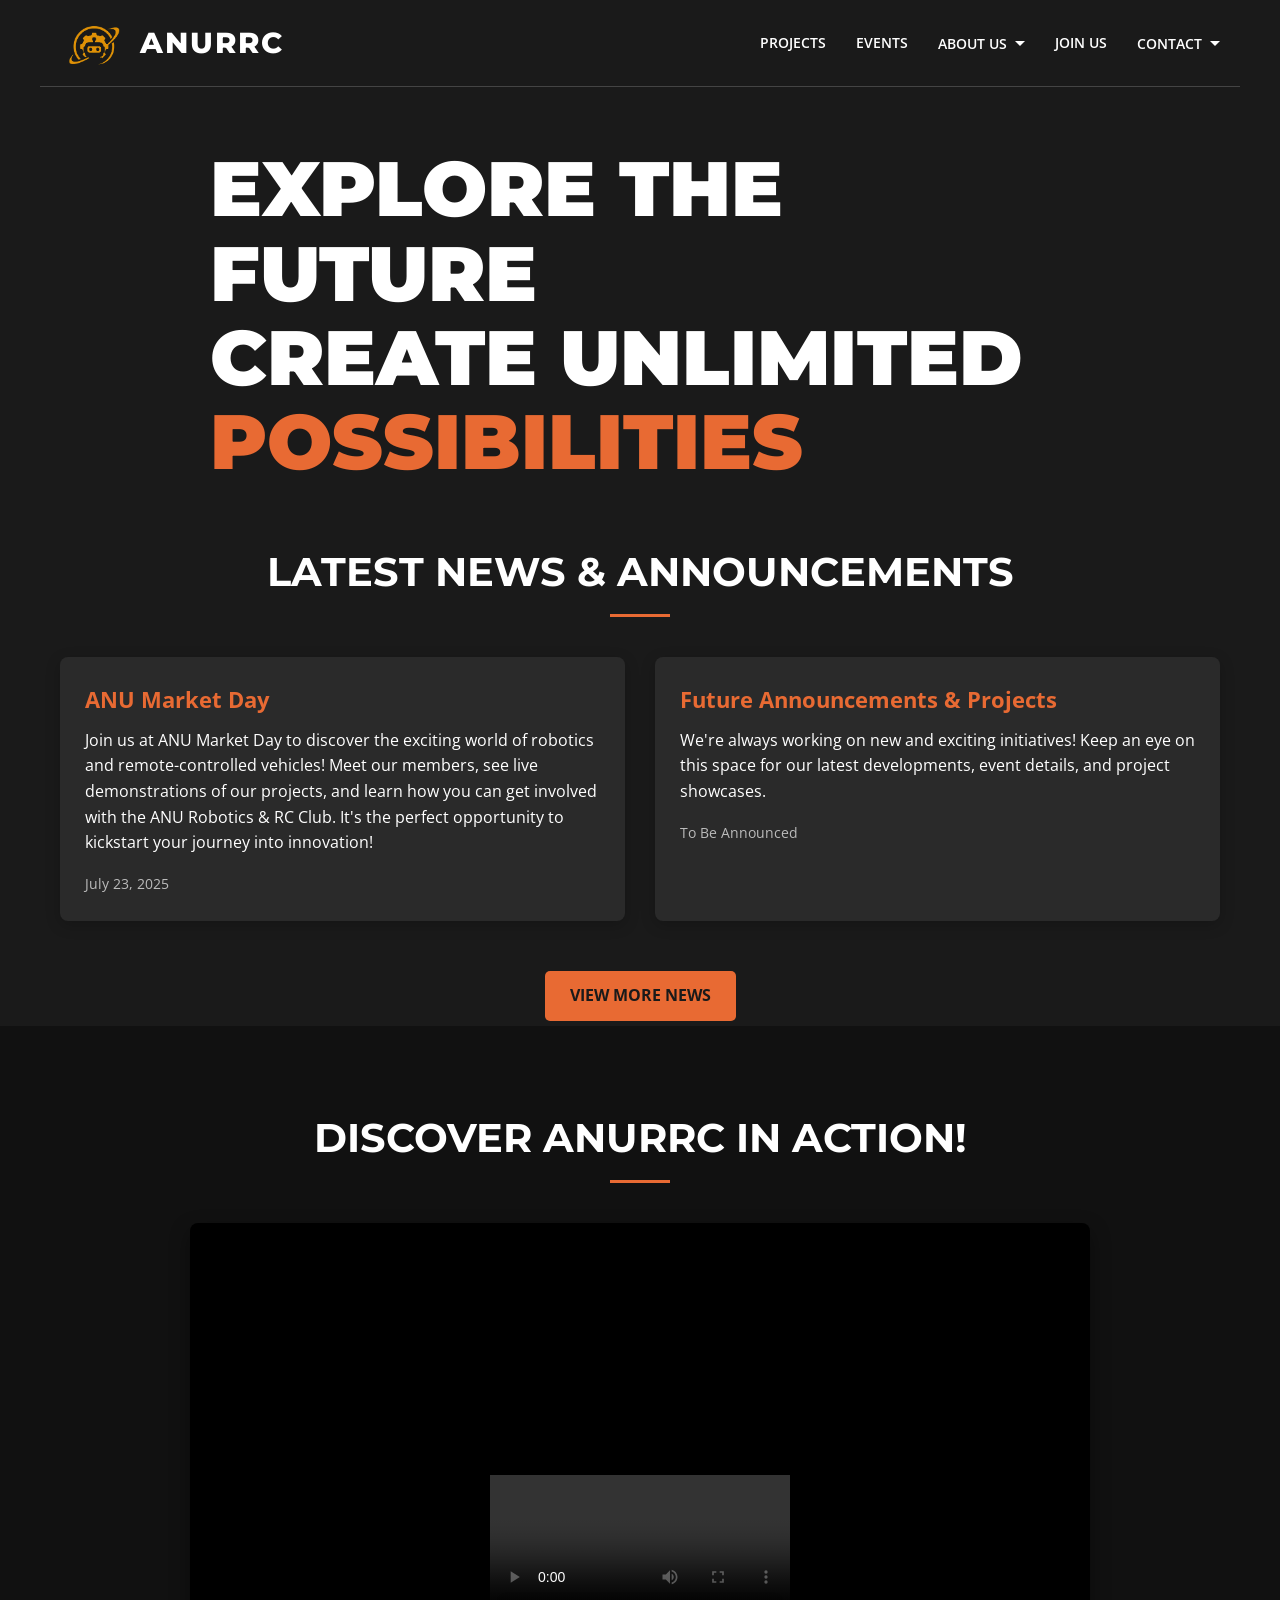
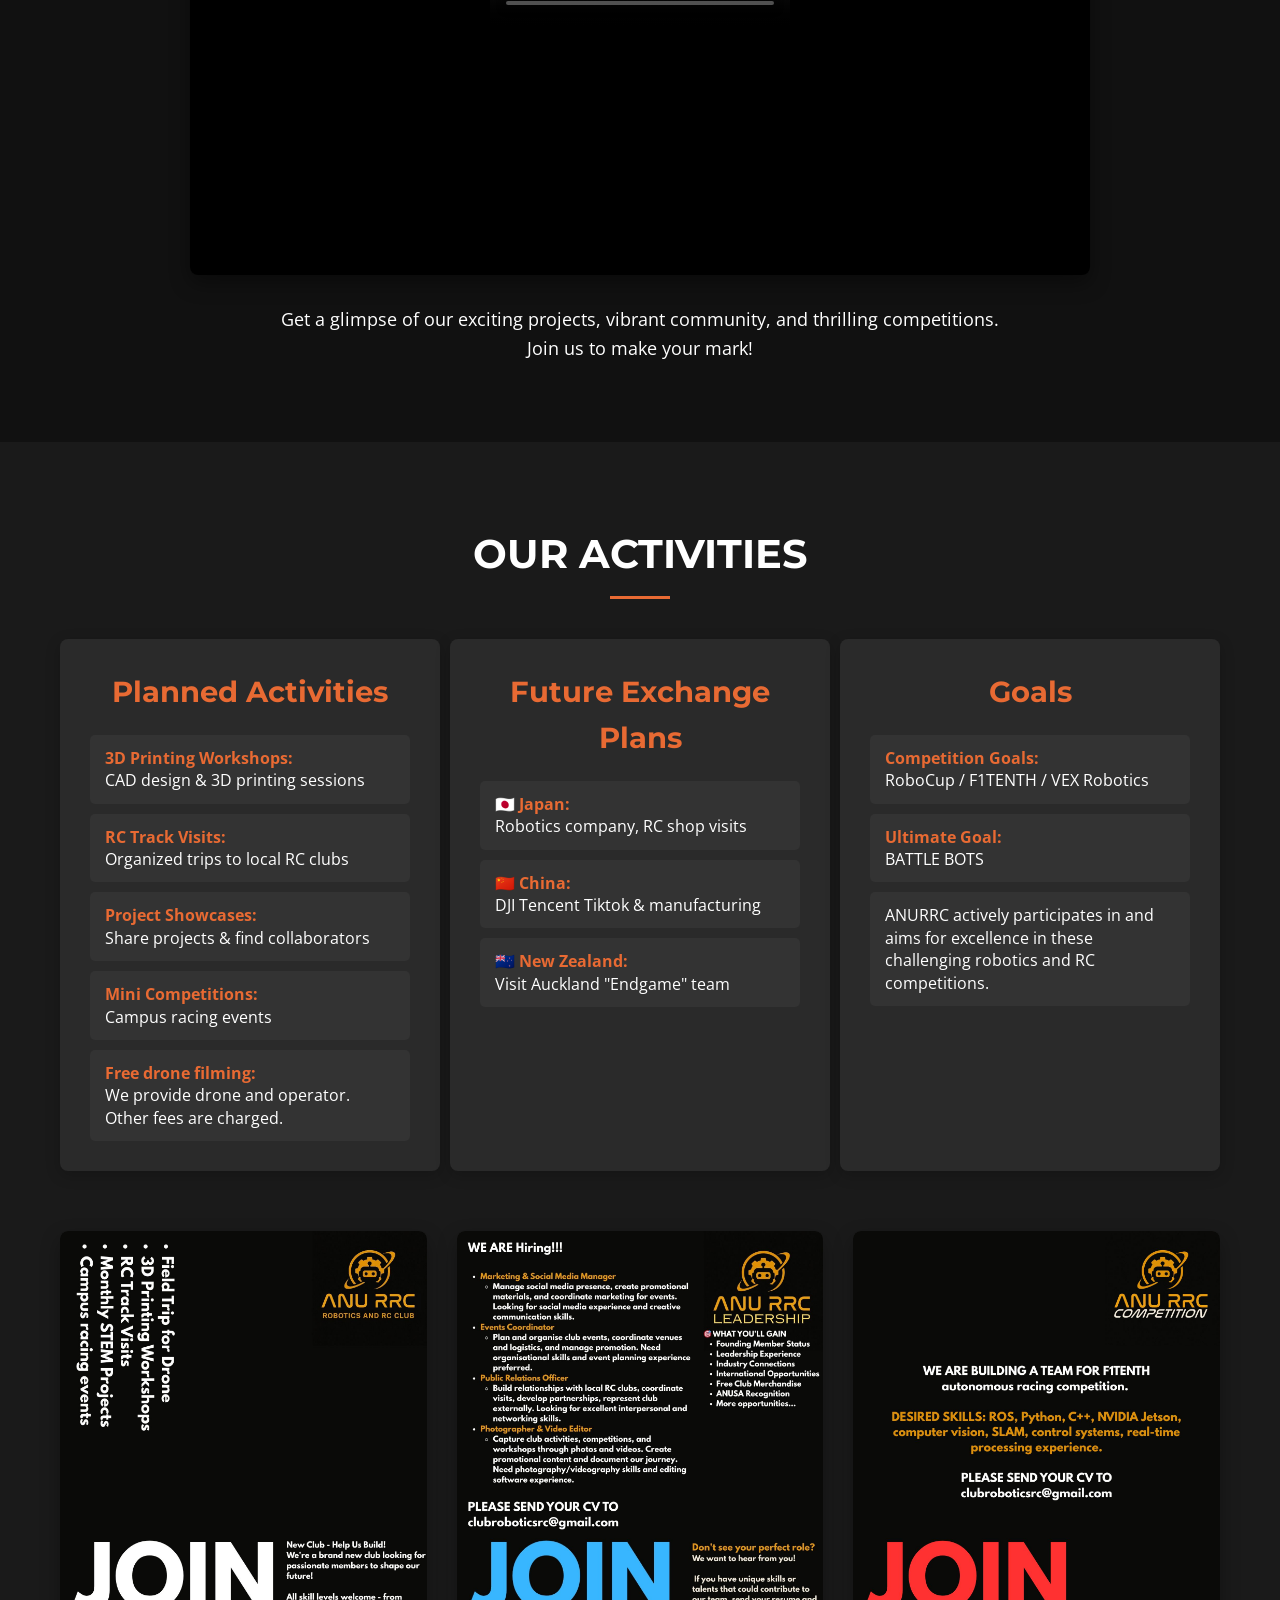
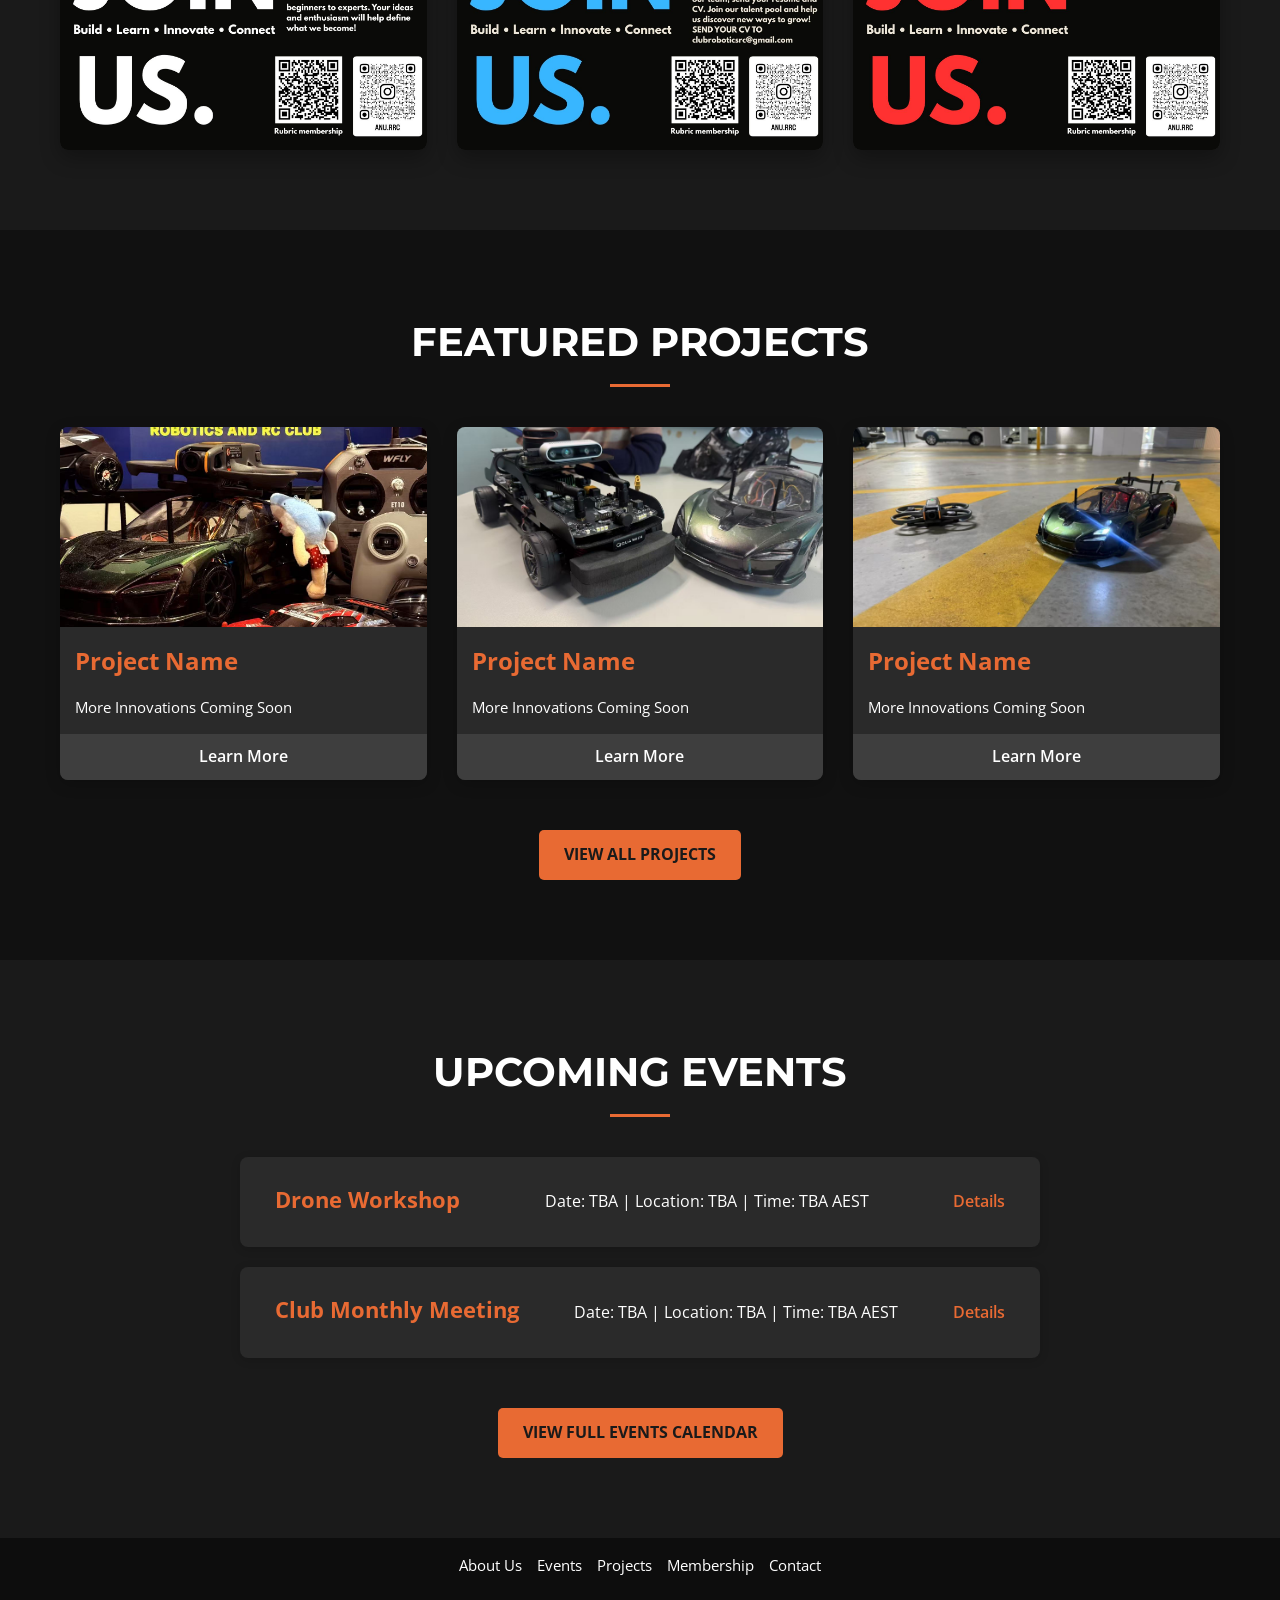
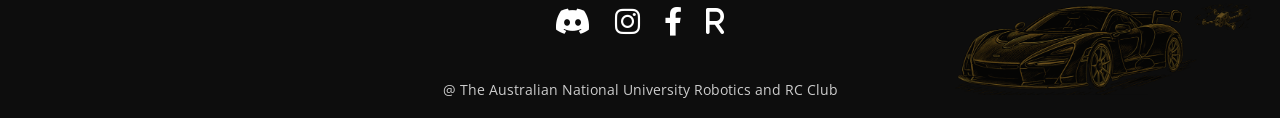
==== index.html @ 7c6b49f2 "Update index.html" ====
<!DOCTYPE html>
<html lang="en">
<head>
    <meta charset="UTF-8">
    <meta name="viewport" content="width=device-width, initial-scale=1.0">
    <title>ANU Robotics & RC Club - Explore the Future, Create the Unlimited!</title>
    <link rel="stylesheet" href="style.css">
    <link rel="icon" type="image/png" href="Images/icon.png">
    <link rel="preconnect" href="https://fonts.googleapis.com">
    <link rel="preconnect" href="https://fonts.gstatic.com" crossorigin>
    <link href="https://fonts.googleapis.com/css2?family=Montserrat:wght@700;800;900&family=Open+Sans:wght@400;600&display=swap" rel="stylesheet">
    <link rel="stylesheet" href="https://cdnjs.cloudflare.com/ajax/libs/font-awesome/6.0.0-beta3/css/all.min.css">
</head>
<body>

    <header class="main-header">
        <div class="header-content container">
            <div class="site-title"><img src="Images/logo.png" alt="ANURRC Club Logo" class="site-logo">ANURRC</div><nav class="main-nav">
                <ul>
                    <li><a href="#featured-projects-section">Projects</a></li>
                    <li><a href="#upcoming-events-section">Events</a></li>
                    <li><a href="#" class="has-dropdown">About Us <span class="dropdown-arrow"></span></a>
                        <ul class="dropdown-menu">
                            <li><a href="about.html#club-history">Club History</a></li>
                            <li><a href="about.html#exec-team">Executive Team</a></li>
                            <li><a href="about.html#our-values">Our Values</a></li>
                        </ul>
                    </li>
                    <li><a href="https://campus.hellorubric.com/?tab=memberships&s=11136">Join Us</a></li>
                    <!-- <li><a href="mailto:clubroboticsrc@gmail.com">Contact</a></li> -->

                    <li><a href="#" class="has-dropdown">Contact<span class="dropdown-arrow"></span></a>
                        <ul class="dropdown-menu">
                            <li><a href="mailto:clubroboticsrc@gmail.com">Email</a></li>
                            <li><a href="https://www.instagram.com/anu.rrc?igsh=MWN1cnpuejlqM29haA==">Instagram</a></li>
                            <li><a href="https://www.facebook.com/share/1J1vaYUWKD/?mibextid=wwXIfr">Facebook</a></li>
                            <li><a href="https://discord.gg/wuSrebdv">Discord</a></li>
                        </ul>
                    </li>

                </ul>
            </nav>
        </div>
    </header>

    <main>
        <section class="hero-section">
            <div class="hero-text container">
                <h1>EXPLORE THE FUTURE <br>CREATE UNLIMITED <span class="highlight">POSSIBILITIES</span></h1>
                </div>
        </section>

        <section class="latest-news">
            <div class="container">
                <h3>Latest News & Announcements</h3>
                <div class="news-grid">
                    <div class="news-item">
                        <h4>ANU Market Day</h4>
                        <p>Join us at ANU Market Day to discover the exciting world of robotics and remote-controlled vehicles! Meet our members, see live demonstrations of our projects, and learn how you can get involved with the ANU Robotics & RC Club. It's the perfect opportunity to kickstart your journey into innovation!</p>
                        <span>July 23, 2025</span>
                    </div>
                    <div class="news-item">
                    <h4>Future Announcements & Projects</h4>
                    <p>We're always working on new and exciting initiatives! Keep an eye on this space for our latest developments, event details, and project showcases.</p>
                    <span>To Be Announced</span>
                    </div>
                    <!-- <div class="news-item">
                        <h4>ANURRC Excels at National Robotics Competition!</h4>
                        <p>Our team delivered an outstanding performance at the Robocon challenge!</p>
                        <span>July 10, 2025</span>
                    </div> -->
                </div>
                <a href="https://www.linkedin.com/company/anurrc" class="btn">View More News</a>
            </div>
        </section>


        <section class="intro-video-section">
            <div class="container">
                <h3>Discover ANURRC in Action!</h3>
                <div class="video-container">
                    <iframe src="Images/intro.mp4" title="video player" frameborder="0" allow="accelerometer; autoplay; clipboard-write; encrypted-media; gyroscope; picture-in-picture; web-share" referrerpolicy="strict-origin-when-cross-origin" allowfullscreen></iframe>
                </div>
                <p>Get a glimpse of our exciting projects, vibrant community, and thrilling competitions. <br> Join us to make your mark!</p>
            </div>
        </section>

        <section class="activities-section">
            <div class="container">
                <h3>Our Activities</h3>
                <div class="activities-content">
                    <div class="activity-category">
                        <h4>Planned Activities</h4>
                        <ul>
                            <li><strong>3D Printing Workshops:</strong> <br> CAD design & 3D printing sessions</li>
                            <li><strong>RC Track Visits:</strong> <br> Organized trips to local RC clubs</li>
                            <li><strong>Project Showcases:</strong> <br> Share projects & find collaborators</li>
                            <li><strong>Mini Competitions:</strong> <br> Campus racing events</li>
                            <li><strong>Free drone filming:</strong> <br> We provide drone and operator. Other fees are charged.</li>

                        </ul>
                    </div>
                    <div class="activity-category">
                        <h4>Future Exchange Plans</h4>
                        <ul>
                            <li><strong>🇯🇵 Japan:</strong> <br> Robotics company, RC shop visits</li>
                            <li><strong>🇨🇳 China:</strong>  <br> DJI Tencent Tiktok & manufacturing</li>
                            <li><strong>🇳🇿 New Zealand:</strong> <br> Visit Auckland "Endgame" team</li>
                        </ul>
                    </div>
                    <div class="activity-category">
                        <h4>Goals</h4>
                        <ul>
                            <li><strong>Competition Goals:</strong> <br> RoboCup / F1TENTH / VEX Robotics</li>
                            <li><strong>Ultimate Goal:</strong> <br> BATTLE BOTS </li>
                            <li> ANURRC actively participates in and aims for excellence in these challenging robotics and RC competitions.</li>
                        </ul>
                    </div>
                </div>
            </div>

            <div class="activity-posters-grid">
                    <div class="poster-item">
                        <img src="Images/Plan1.jpg" alt="ANURRC Join Us Poster" class="poster-image">
                    </div>
                    <div class="poster-item">
                        <img src="Images/Plan2.jpg" alt="ANURRC Leadership Hiring Poster" class="poster-image">
                    </div>
                    <div class="poster-item">
                        <img src="Images/Plan3.jpg" alt="ANURRC F1TENTH Competition Poster" class="poster-image">
                    </div>
                </div>
                </div>
        </section>


        <section class="featured-projects" id="featured-projects-section">
            <div class="container">
                <h3>Featured Projects</h3>
                <div class="project-grid">
                    <div class="project-card">
                        <img src="Images/show1.jpg" alt="Project 1">
                        <h4>Project Name</h4>
                        <p>More Innovations Coming Soon</p>
                        <a href="projects/robot_arm.html" class="read-more">Learn More</a>
                    </div>
                    <div class="project-card">
                        <img src="Images/show5.jpg" alt="FPV Racing Drone">
                        <h4>Project Name</h4>
                        <p> More Innovations Coming Soon </p>
                        <a href="projects/fpv_drone.html" class="read-more">Learn More</a>
                    </div>
                    <div class="project-card">
                        <img src="Images/show3.jpg" alt="Sumo Robot">
                        <h4>Project Name</h4>
                        <p>More Innovations Coming Soon</p>
                        <a href="projects/sumo_robot.html" class="read-more">Learn More</a>
                    </div>
                </div>
                <a href="projects.html" class="btn">View All Projects</a>
            </div>
        </section>


        <section class="upcoming-events" id="upcoming-events-section">
            <div class="container">
                <h3>Upcoming Events</h3>
                <div class="event-list">
                    <div class="event-item">
                        <h4> Drone Workshop</h4>
                        <p> Date: TBA | Location: TBA | Time: TBA AEST</p>
                        <a href="events.html#rc-tuning" class="read-more">Details</a>
                    </div>
                    <div class="event-item">
                        <h4>Club Monthly Meeting</h4>
                        <p>Date: TBA | Location: TBA | Time: TBA AEST</p>
                        <a href="events.html#monthly-meeting" class="read-more">Details</a>
                    </div>
                </div>
                <a href="events.html" class="btn">View Full Events Calendar</a>
            </div>
        </section>

    </main>

    <footer>
        <div class="footer-background-overlay"> <div class="container">
                <div class="footer-links">
                    <ul>
                        <li><a href="about.html">About Us</a></li>
                        <li><a href="#upcoming-events-section">Events</a></li>
                        <li><a href="#featured-projects-section">Projects</a></li>
                        <li><a href="https://campus.hellorubric.com/?tab=memberships&s=11136">Membership</a></li>
                        <li><a href="mailto:clubroboticsrc@gmail.com">Contact</a></li>
                        <!-- <li><a href="privacy.html">Privacy Policy</a></li> -->
                    </ul>
                </div>
                <div class="social-media">
                    <a href="https://discord.gg/wuSrebdv" target="_blank" aria-label="Discord"><i class="fab fa-discord"></i></a>
                    <a href="https://www.instagram.com/anu.rrc?igsh=MWN1cnpuejlqM29haA==" target="_blank" aria-label="Instagram"><i class="fab fa-instagram"></i></a>
                    <a href="https://www.facebook.com/share/1J1vaYUWKD/?mibextid=wwXIfr" target="_blank" aria-label="Facebook"><i class="fab fa-facebook-f"></i></a>
                    <a href="https://campus.hellorubric.com/?tab=memberships&s=11136" target="_blank" aria-label="Rubric Membership"><i class="fab fa-r"></i></a>            
                </div>
                <p>@ The Australian National University Robotics and RC Club</p> 
            </div>
        </div>
    </footer>

    <script>
        document.addEventListener('DOMContentLoaded', () => {
            // MODIFIED: Handle multiple dropdowns
            const dropdownToggles = document.querySelectorAll('.has-dropdown');

            dropdownToggles.forEach(toggle => {
                const dropdownMenu = toggle.nextElementSibling; // Get the UL directly after the A tag

                if (dropdownMenu && dropdownMenu.classList.contains('dropdown-menu')) { // Ensure it's the correct menu
                    toggle.addEventListener('click', (e) => {
                        e.preventDefault(); // Prevent default link behavior

                        // Close any other open dropdowns first
                        dropdownToggles.forEach(otherToggle => {
                            if (otherToggle !== toggle) { // Don't close the current one
                                const otherMenu = otherToggle.nextElementSibling;
                                if (otherMenu && otherMenu.classList.contains('dropdown-menu')) {
                                    otherMenu.classList.remove('show');
                                }
                            }
                        });

                        // Toggle the 'show' class for the clicked dropdown's menu
                        dropdownMenu.classList.toggle('show');
                    });
                }
            });

            // Close dropdowns when clicking anywhere else on the document
            document.addEventListener('click', (e) => {
                dropdownToggles.forEach(toggle => {
                    const dropdownMenu = toggle.nextElementSibling;
                    if (dropdownMenu && dropdownMenu.classList.contains('dropdown-menu')) {
                        // Check if the click was outside the toggle AND outside its menu
                        if (!toggle.contains(e.target) && !dropdownMenu.contains(e.target)) {
                            dropdownMenu.classList.remove('show');
                        }
                    }
                });
            });
        });
    </script>
</body>
</html>
---- style.css ----
/* General Resets & Variables */
:root {
    --bg-dark: #1a1a1a; /* Website's dark background */
    --text-light: #ffffff; /* Light text color */
    --accent-orange: #e86a33; /* Accent orange, similar to ANU's red or club logo color */
    --header-border: #444; /* Thin line color below navigation */
    --font-heading: 'Montserrat', sans-serif; /* Bold heading font */
    --font-body: 'Open Sans', sans-serif; /* Body text font */
    /* Adjust this value based on your actual header's total height in desktop view! */
    --header-total-height: 81px; /* Estimated: total height of header, including padding and border-bottom */
}

* {
    margin: 0;
    padding: 0;
    box-sizing: border-box;
}

body {
    font-family: var(--font-body);
    background-color: var(--bg-dark);
    color: var(--text-light);
    line-height: 1.6;
}

.container {
    max-width: 1200px;
    margin: 0 auto;
    padding: 0 20px;
}

a {
    color: var(--text-light);
    text-decoration: none;
    transition: color 0.3s ease;
}

a:hover {
    color: var(--accent-orange);
}

ul {
    list-style: none;
}

/* Header Styling */
.main-header {
    background-color: var(--bg-dark);
    padding: 20px 0;
    position: relative;
    z-index: 10;
}

.header-content {
    display: flex;
    justify-content: space-between;
    align-items: center;
    border-bottom: 1px solid var(--header-border);
    padding-bottom: 20px;
}

.site-title {
    font-family: var(--font-heading);
    font-weight: 800;
    font-size: 1.8em; /* Slightly larger to emphasize club name */
    letter-spacing: 2px; /* Increased letter spacing */
    color: var(--text-light);
    text-transform: uppercase;
    white-space: nowrap; /* Prevent name from wrapping */
    display: flex; /* Makes the logo and text align horizontally */
    align-items: center; 
}

.site-logo {
    height: 45px; /* Adjust as needed for your logo's size */
    width: auto; /* Maintain aspect ratio */
    margin-right: 15px; /* Space between the logo and the "ANURRC" text */
    vertical-align: middle; /* Helps with vertical alignment if not using flexbox */
}

/* Navigation */
.main-nav ul {
    display: flex;
    align-items: center;
}

.main-nav li {
    margin-left: 30px;
    position: relative;
}

.main-nav a {
    font-family: var(--font-body);
    font-weight: 600;
    font-size: 0.9em;
    text-transform: uppercase;
    white-space: nowrap;
    padding: 5px 0; 
}

.main-nav a.has-dropdown {
    display: flex;
    align-items: center;
}

.dropdown-arrow {
    width: 0;
    height: 0;
    border-left: 5px solid transparent;
    border-right: 5px solid transparent;
    border-top: 5px solid var(--text-light);
    margin-left: 8px;
    transition: border-top-color 0.3s ease;
}

.main-nav a:hover .dropdown-arrow {
    border-top-color: var(--accent-orange);
}

/* Dropdown Menu Styling (Added) */
.dropdown-menu {
    display: none; 
    position: absolute;
    top: calc(100% + 5px); /* Position right below the parent link */
    left: 0;
    min-width: 180px; 
    background-color: var(--bg-dark); 
    border: 1px solid var(--header-border); 
    box-shadow: 0 8px 16px rgba(0,0,0,0.3); 
    padding: 10px 0; 
    z-index: 1000; 
    border-radius: 5px; 
    opacity: 0; 
    visibility: hidden; 
    transform: translateY(-10px); 
    transition: opacity 0.3s ease, transform 0.3s ease, visibility 0.3s ease; 
}

.dropdown-menu.show {
    display: block; /* Controlled by JavaScript to show/hide */
    opacity: 1; 
    visibility: visible; 
    transform: translateY(0); /
}

.dropdown-menu li {
    margin: 0; /* Reset list item margins */
}

.dropdown-menu a {
    padding: 10px 20px; 
    display: block; 
    color: var(--text-light);
    text-transform: none; 
    font-weight: 400; 
    white-space: nowrap; 
}

.dropdown-menu a:hover {
    background-color: #333; /* Hover background color */
    color: var(--accent-orange);
}

/* Hero Section Styling */
.hero-section {
    background-color: var(--bg-dark); /* Ensure background is consistent */
    display: flex;
    align-items: center; /* Vertically center content */
    min-height: calc(50vh - var(--header-total-height));
    padding-bottom: 50px;
    position: relative;
}

.hero-text {
    text-align: left; /* Text aligns to the left as per image */
    max-width: 900px; /* Constrain width of the text block */
    padding-top: 40px; 
}

.hero-text h1 {
    font-family: var(--font-heading);
    font-weight: 900;
    font-size: clamp(2.5em, 6vw, 5em);
    line-height: 1.1;
    color: var(--text-light);
    text-transform: uppercase;
    margin-bottom: 0;
}

.hero-text .highlight {
    color: var(--accent-orange);
    display: inline;
}


/* Intro Video Section */
.intro-video-section {
    background-color: #111; /* Slightly different dark background for contrast */
    padding: 80px 0;
    text-align: center;
}

.intro-video-section h3 {
    font-family: var(--font-heading);
    color: var(--text-light);
    font-size: 2.5em;
    margin-bottom: 40px;
    text-transform: uppercase;
}

.intro-video-section h3::after {
    content: '';
    display: block;
    width: 60px;
    height: 3px;
    background-color: var(--accent-orange);
    margin: 10px auto 0;
}

.video-container {
    position: relative; /* Essential for responsive video */
    width: 100%;
    padding-bottom: 56.25%; /* 16:9 Aspect Ratio (height / width = 9 / 16 = 0.5625) */
    height: 0;
    overflow: hidden;
    margin: 0 auto 30px auto; /* Center the video and add bottom margin */
    max-width: 900px; /* Max width for the video player */
    border-radius: 8px; /* Slightly rounded corners for the video iframe */
    box-shadow: 0 8px 20px rgba(0, 0, 0, 0.4);
}

.video-container iframe {
    position: absolute; /* Place iframe within container */
    top: 0;
    left: 0;
    width: 100%;
    height: 100%;
    border: 0; /* Remove iframe border */
}

.intro-video-section p {
    font-size: 1.1em;
    color: var(--text-light);
    max-width: 800px;
    margin: 0 auto;
    line-height: 1.6;
}


/* Latest News Section Styling */
.latest-news {
    background-color: var(--bg-dark); /* Consistent with main background */
    padding: 5px 0;
    text-align: center;
}

.latest-news h3 {
    font-family: var(--font-heading);
    color: var(--text-light);
    font-size: 2.5em;
    margin-bottom: 40px;
    text-transform: uppercase;
}
.latest-news h3::after {
    content: '';
    display: block;
    width: 60px;
    height: 3px;
    background-color: var(--accent-orange); /* Using accent color for separator */
    margin: 10px auto 0;
}

.news-grid {
    display: grid;
    grid-template-columns: repeat(auto-fit, minmax(300px, 1fr));
    gap: 30px;
    margin-top: 40px;
}

.news-item {
    background-color: #2a2a2a; /* Slightly lighter card background */
    padding: 25px;
    border-radius: 8px;
    box-shadow: 0 4px 15px rgba(0,0,0,0.2);
    text-align: left;
    transition: transform 0.3s ease, box-shadow 0.3s ease;
}

.news-item:hover {
    transform: translateY(-5px);
    box-shadow: 0 8px 20px rgba(0,0,0,0.3);
}

.news-item h4 {
    font-size: 1.4em;
    margin-top: 0;
    color: var(--accent-orange); /* Highlight color for news titles */
    margin-bottom: 10px;
}

.news-item p {
    font-size: 1em;
    color: var(--text-light);
    margin-bottom: 15px;
}

.news-item span {
    font-size: 0.9em;
    color: #bbb; /* Date color */
}

/* General Button Style */
.btn {
    display: inline-block;
    background-color: var(--accent-orange); /* Button color */
    color: var(--bg-dark); /* Button text color for contrast */
    padding: 12px 25px;
    border-radius: 5px;
    margin-top: 50px; /* Top spacing from previous section */
    font-weight: bold;
    text-transform: uppercase;
    transition: background-color 0.3s ease, transform 0.3s ease;
}

.btn:hover {
    background-color: #d15c2b; /* Button hover color */
    transform: translateY(-2px);
    text-decoration: none;
}

/* Featured Projects Section Styling */
.featured-projects {
    background-color: #111; /* Slightly different dark background for contrast */
    padding: 80px 0;
    text-align: center;
}

.featured-projects h3 {
    font-family: var(--font-heading);
    color: var(--text-light);
    font-size: 2.5em;
    margin-bottom: 40px;
    text-transform: uppercase;
}

.featured-projects h3::after {
    content: '';
    display: block;
    width: 60px;
    height: 3px;
    background-color: var(--accent-orange);
    margin: 10px auto 0;
}

.project-grid {
    display: grid;
    grid-template-columns: repeat(auto-fit, minmax(300px, 1fr));
    gap: 30px;
    margin-top: 40px;
}

.project-card {
    background-color: #2a2a2a; /* Card background color */
    border-radius: 8px;
    box-shadow: 0 4px 15px rgba(0,0,0,0.2);
    overflow: hidden;
    text-align: left;
    transition: transform 0.3s ease, box-shadow 0.3s ease;
}

.project-card:hover {
    transform: translateY(-5px);
    box-shadow: 0 8px 20px rgba(0,0,0,0.3);
}

.project-card img {
    width: 100%;
    height: 200px;
    object-fit: cover;
    display: block;
}

.project-card h4 {
    padding: 15px;
    margin-bottom: 0;
    font-size: 1.5em;
    color: var(--accent-orange); /* Highlight color for project titles */
}

.project-card p {
    padding: 0 15px 15px;
    color: var(--text-light);
    font-size: 0.95em;
}

.project-card .read-more {
    display: block;
    padding: 10px 15px;
    background-color: #3e3e3e; /* Darker background for 'Read More' link */
    color: var(--text-light);
    text-align: center;
    text-decoration: none;
    transition: background-color 0.3s ease;
    font-weight: 600;
}

.project-card .read-more:hover {
    background-color: var(--accent-orange);
    color: var(--bg-dark); /* Text color changes on hover */
}

/* Upcoming Events Section Styling */
.upcoming-events {
    background-color: var(--bg-dark); /* Consistent background */
    padding: 80px 0;
    text-align: center;
}

.upcoming-events h3 {
    font-family: var(--font-heading);
    color: var(--text-light);
    font-size: 2.5em;
    margin-bottom: 40px;
    text-transform: uppercase;
}

.upcoming-events h3::after {
    content: '';
    display: block;
    width: 60px;
    height: 3px;
    background-color: var(--accent-orange);
    margin: 10px auto 0;
}

.event-list {
    display: flex;
    flex-direction: column;
    gap: 20px; /* Increased gap for better separation */
    max-width: 800px;
    margin: 40px auto 0;
}

.event-item {
    background-color: #2a2a2a; /* Event card background */
    padding: 25px 35px; /* More padding */
    border-radius: 8px;
    box-shadow: 0 2px 10px rgba(0,0,0,0.15); /* Stronger shadow */
    text-align: left;
    display: flex;
    justify-content: space-between;
    align-items: center;
    transition: transform 0.3s ease, box-shadow 0.3s ease;
}

.event-item:hover {
    transform: translateY(-3px);
    box-shadow: 0 5px 15px rgba(0,0,0,0.25);
}

.event-item h4 {
    margin: 0;
    font-size: 1.4em;
    color: var(--accent-orange);
    margin-bottom: 5px; /* Spacing for description */
}

.event-item p {
    margin: 0;
    color: var(--text-light);
    font-size: 1em;
}

.event-item .read-more {
    color: var(--accent-orange);
    white-space: nowrap;
    font-weight: 600;
    text-decoration: none; /* No underline by default */
}

.event-item .read-more:hover {
    text-decoration: underline; /* Underline on hover */
}


/* Footer Styling */
/* Footer Styling */
footer {
    background-color: var(--bg-dark); /* Fallback background color */
    color: var(--text-light);
    padding: 90px 0; /* Standard padding for footer content */
    text-align: center;
    position: relative; /* Needed for positioning the background image/overlay */

    /* *** Background Image Banner Styles *** */
    background-image: url('Images/banner.png'); /* Replace with your image path */
    background-size: 45%; /* Ensures the image covers the entire footer area */
    background-position: right; /* Centers the image */
    background-repeat: no-repeat; /* Prevents image repetition */
}

.footer-background-overlay {
    position: absolute; /* Position over the background image */
    top: 0;
    left: 0;
    width: 100%;
    height: 100%;
    background-color: rgba(0, 0, 0, 0.5); /* Semi-transparent dark overlay (adjust opacity as needed) */
    z-index: 1; /* Ensures the overlay is above the background image */
}

/* Ensure footer content is above the overlay */
footer .container {
    display: flex;
    flex-direction: column;
    align-items: center;
}


/* Existing footer-links, social-media, p styles */
.footer-links ul {
    display: flex;
    flex-wrap: wrap; /* Allow links to wrap on smaller screens */
    justify-content: center; /* Center the links */
    gap: 15px; /* Space between links */
    margin-bottom: 10px; /* Space below links */
    margin-top: 15px;
}

.footer-links a {
    color: var(--text-light);
    text-decoration: none;
    font-size: 0.95em;
    transition: color 0.3s ease;
}

.footer-links a:hover {
    color: var(--accent-orange);
}

.social-media {
    margin-top: 10px; /* Space above social icons */
    margin-bottom: 20px; /* Space below social icons */
}

.social-media a {
    color: var(--text-light);
    font-size: 1.8em;
    margin: 0 10px;
    transition: color 0.3s ease;
}

.social-media a:hover {
    color: var(--accent-orange);
}

footer p {
    font-size: 0.85em;
    color: #ccc;
    margin-top: 15px; /* Space above copyright text */
    line-height: 1.5;
}

/* --- New Sections CSS --- */

/* Activities Section */
.activities-section {
    background-color: var(--bg-dark); /* Consistent dark background */
    padding: 80px 0; /* Standard section padding */
    text-align: center;
}

.activities-section h3 {
    font-family: var(--font-heading);
    color: var(--text-light);
    font-size: 2.5em;
    margin-bottom: 40px;
    text-transform: uppercase;
}

.activities-section h3::after {
    content: '';
    display: block;
    width: 60px;
    height: 3px;
    background-color: var(--accent-orange);
    margin: 10px auto 0;
}

.activities-content {
    display: flex; /* Arrange categories side-by-side */
    flex-wrap: wrap; /* Allow wrapping on smaller screens */
    justify-content: center;
    gap: 10px; /* Space between activity categories */
    margin-top: 40px;
}

.activity-category {
    background-color: #2a2a2a; /* Slightly lighter background for cards */
    padding: 30px;
    border-radius: 8px;
    box-shadow: 0 4px 15px rgba(0,0,0,0.2);
    flex: 1; /* Allow items to grow */
    min-width: 300px; /* Minimum width before wrapping */
    max-width: 45%; /* Max width for two columns */
    text-align: left;
}

.activity-category h4 {
    font-family: var(--font-heading);
    font-size: 1.8em;
    color: var(--accent-orange);
    margin-bottom: 20px;
    text-align: center; /* Center category titles */
}

.activity-category ul {
    list-style: none; /* Remove default list bullets */
    padding: 0;
    margin: 0;
}

.activity-category li {
    background-color: #333; /* Slightly different background for list items */
    margin-bottom: 10px; /* Space between list items */
    padding: 12px 15px;
    border-radius: 5px;
    font-size: 1em;
    color: var(--text-light);
    line-height: 1.4;
    display: flex;
    text-align: left;
    /*align-items: center;  Align text vertically */
    display: block;
}


.activity-category li:last-child {
    margin-bottom: 0; /* No margin after last item */
}

.activity-category li strong {
    color: var(--accent-orange); /* Highlight keywords */
    margin-right: 8px;
    white-space: nowrap; 
}


/* Activities Section - Poster Grid */
.activity-posters-grid {
    display: grid;
    grid-template-columns: repeat(auto-fit, minmax(280px, 1fr)); /* Responsive grid for posters */
    gap: 30px; /* Space between posters */
    margin-top: 60px; /* Space above the posters grid */
    padding: 0 20px; /* Some horizontal padding to prevent stretching too wide on very large screens */
    max-width: 1200px; /* Align with your container width */
    margin-left: auto;
    margin-right: auto;
}

.poster-item {
    background-color: #2a2a2a; /* Optional: subtle background for poster card */
    border-radius: 8px;
    overflow: hidden; /* Ensures image corners match card corners */
    box-shadow: 0 8px 20px rgba(0,0,0,0.3);
    transition: transform 0.3s ease, box-shadow 0.3s ease;
    display: flex; /* Helps center image if it's smaller than item */
    justify-content: center;
    align-items: center;
}

.poster-item:hover {
    transform: translateY(-8px) scale(1.5); /* Lift effect on hover */
    box-shadow: 0 12px 25px rgba(0,0,0,0.4);

}

.poster-image {
    width: 100%; /* Make image fill its container */
    height: auto; /* Maintain aspect ratio */
    display: block; /* Remove extra space below image */
}

/* Responsive Adjustments for Posters */
@media (max-width: 768px) {
    .activity-posters-grid {
        grid-template-columns: 1fr; /* Stack posters vertically on mobile */
        gap: 20px;
        margin-top: 40px;
    }
}

/* Ensure the .container padding doesn't push posters too much */
@media (max-width: 768px) {
    .activities-section .container {
        padding: 0 15px; /* Adjust container padding for mobile if needed to avoid double padding */
    }
}



/* Responsive Adjustments */
@media (max-width: 768px) {
    .header-content {
        flex-direction: column;
        align-items: flex-start;
        padding-bottom: 15px;
    }

    .main-nav ul {
        flex-direction: column;
        align-items: flex-start;
        margin-top: 20px;
        width: 100%;
        border-top: 1px solid var(--header-border);
        padding-top: 15px;
    }

    .main-nav li {
        margin: 10px 0;
    }

    .site-logo {
        height: 30px; /* Smaller logo on mobile */
        margin-right: 10px;
    }

    .site-title {
        font-size: 1.5em;
    }

    /* Adjust hero section min-height for mobile header */
    .hero-section {
        min-height: calc(100vh - var(--header-total-height) - 70px); /* Adjust based on actual mobile header height */
        padding-top: 30px; /* Ensure content isn't too close to header on small screens */
    }

    .hero-text h1 {
        font-size: clamp(2em, 8vw, 4em);
        text-align: center;
    }

    .hero-text {
        text-align: center;
    }

      .intro-video-section {
        padding: 50px 0; /* Adjust padding for mobile */
    }

    .intro-video-section h3 {
        font-size: 2em; /* Smaller heading on mobile */
    }

    .video-container {
        padding-bottom: 70%; /* Adjust aspect ratio for better mobile viewing (e.g., 4:3) or keep 56.25% */
        max-width: 80%; /* Ensure video takes full width */
    }

    .news-grid, .project-grid {
        grid-template-columns: 1fr; /* Stack items on small screens */
    }

    .event-item {
        flex-direction: column;
        align-items: flex-start;
        padding: 20px; /* Adjust padding for smaller screens */
    }

    .event-item h4 {
        margin-bottom: 5px;
    }

    .event-item .read-more {
        margin-top: 10px; /* Add space below description */
    }

    .btn {
        margin-top: 30px; /* Adjust button margin for mobile */
        padding: 10px 20px;
    }

     footer {
        padding: 30px 0;
    }

    .footer-links ul {
        flex-direction: column; /* Stack links vertically on mobile */
        gap: 10px;
    }

    .social-media a {
        font-size: 1.5em;
        margin: 0 8px;
    }

    .activities-content {
        flex-direction: column; /* Stack categories vertically */
        gap: 30px;
    }

    .activity-category {
        max-width: 100%; /* Take full width on small screens */
    }
}
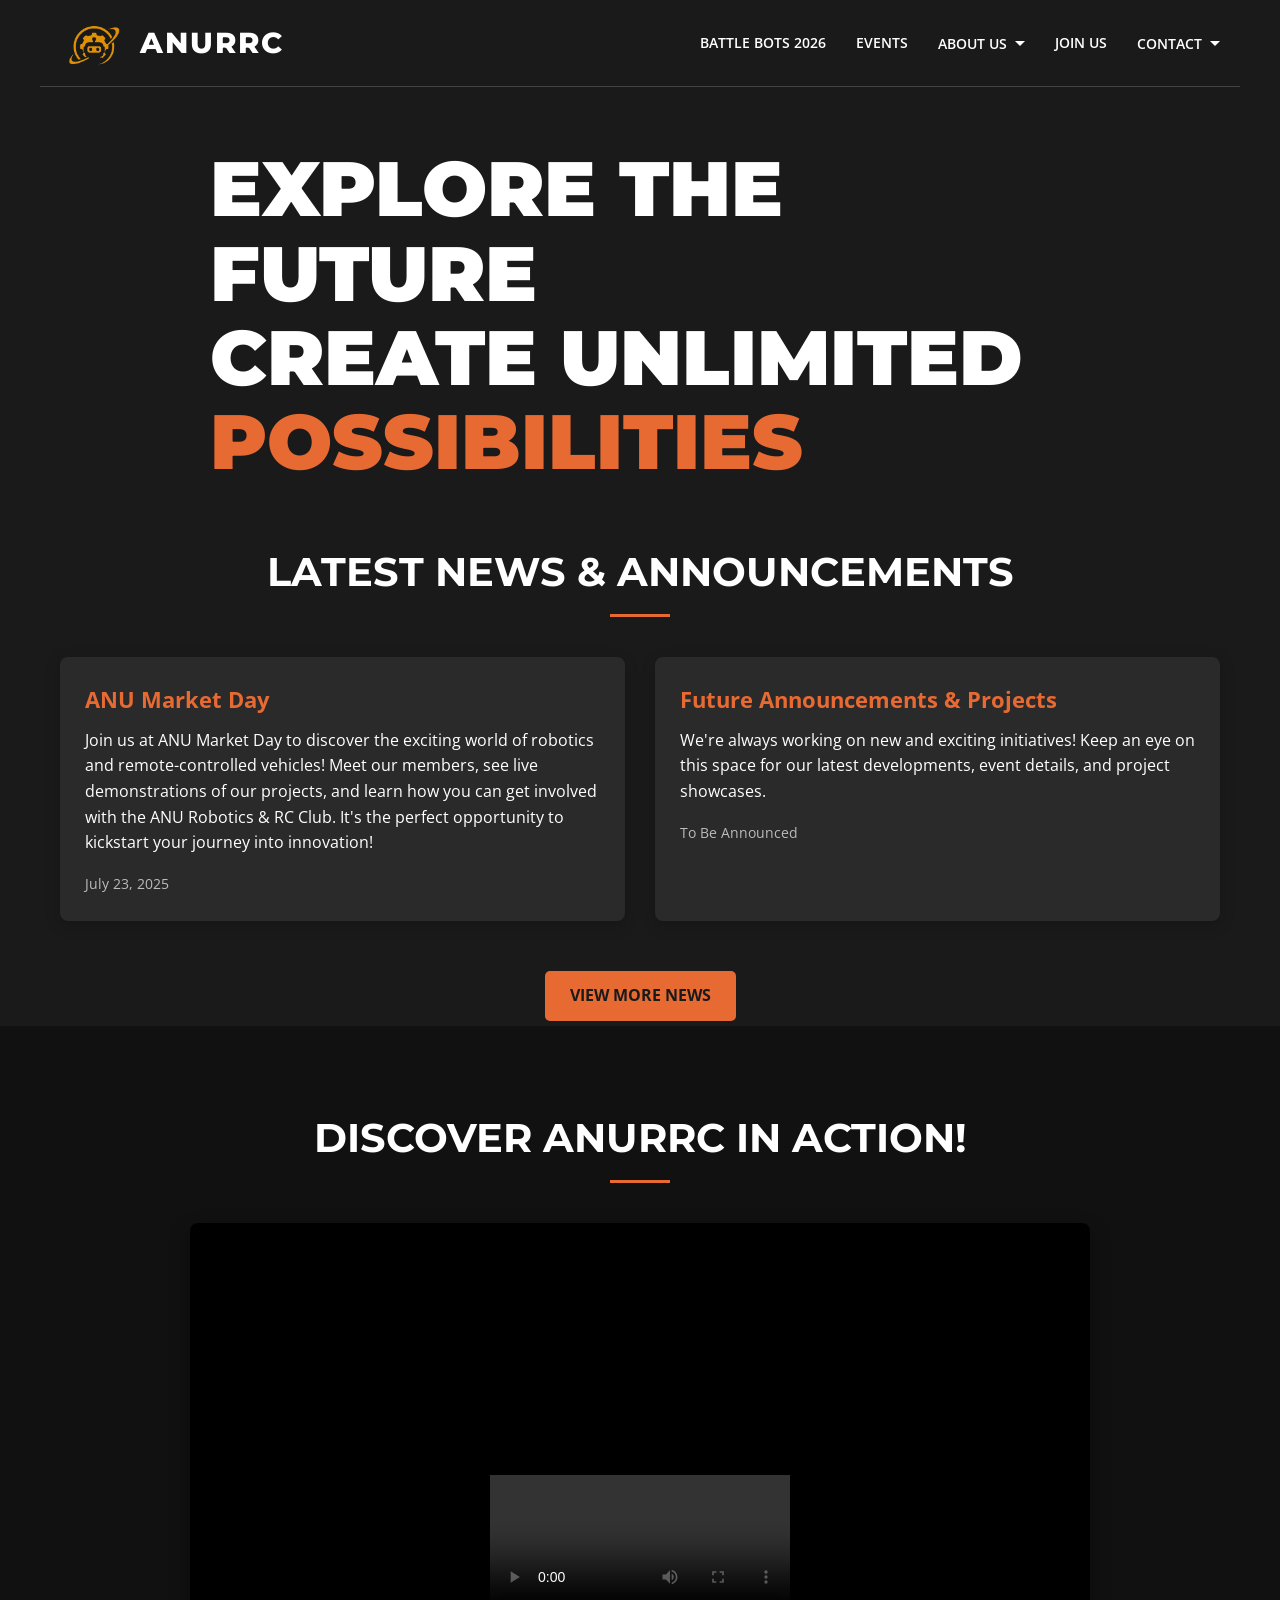
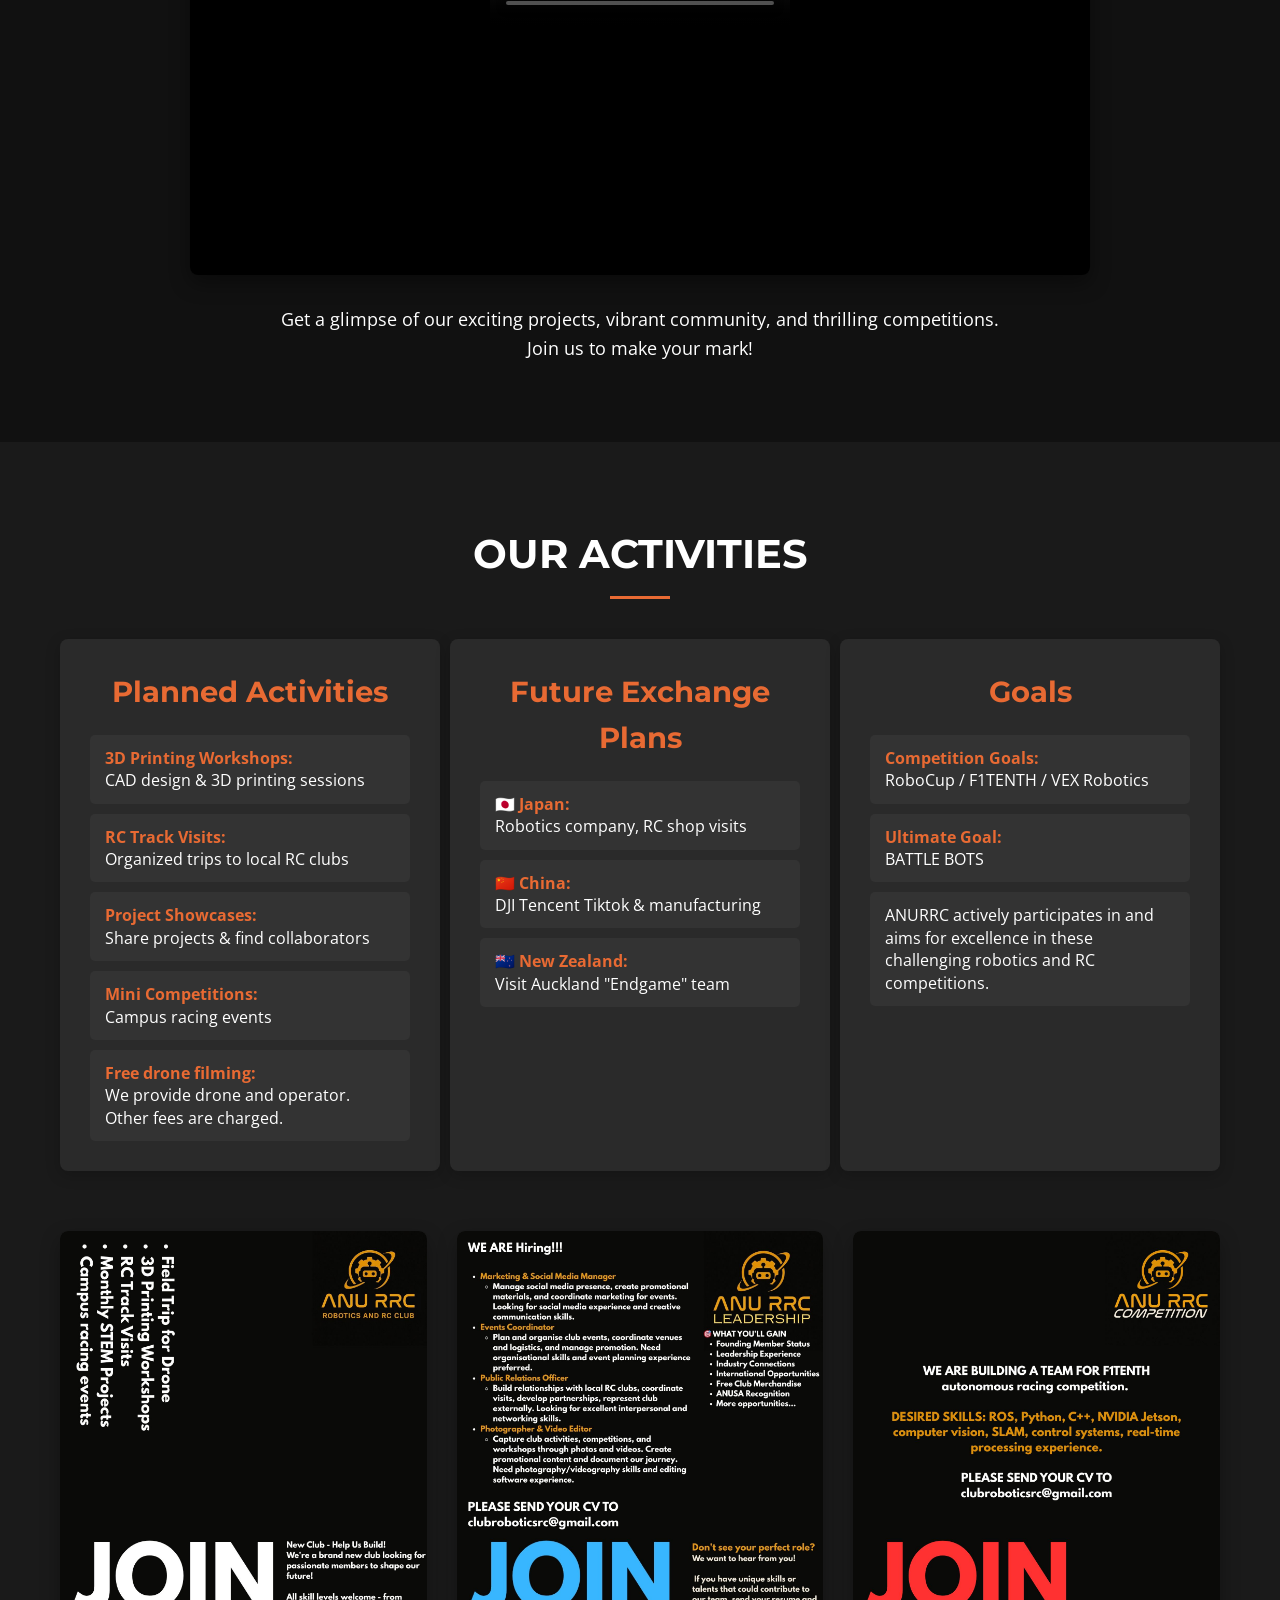
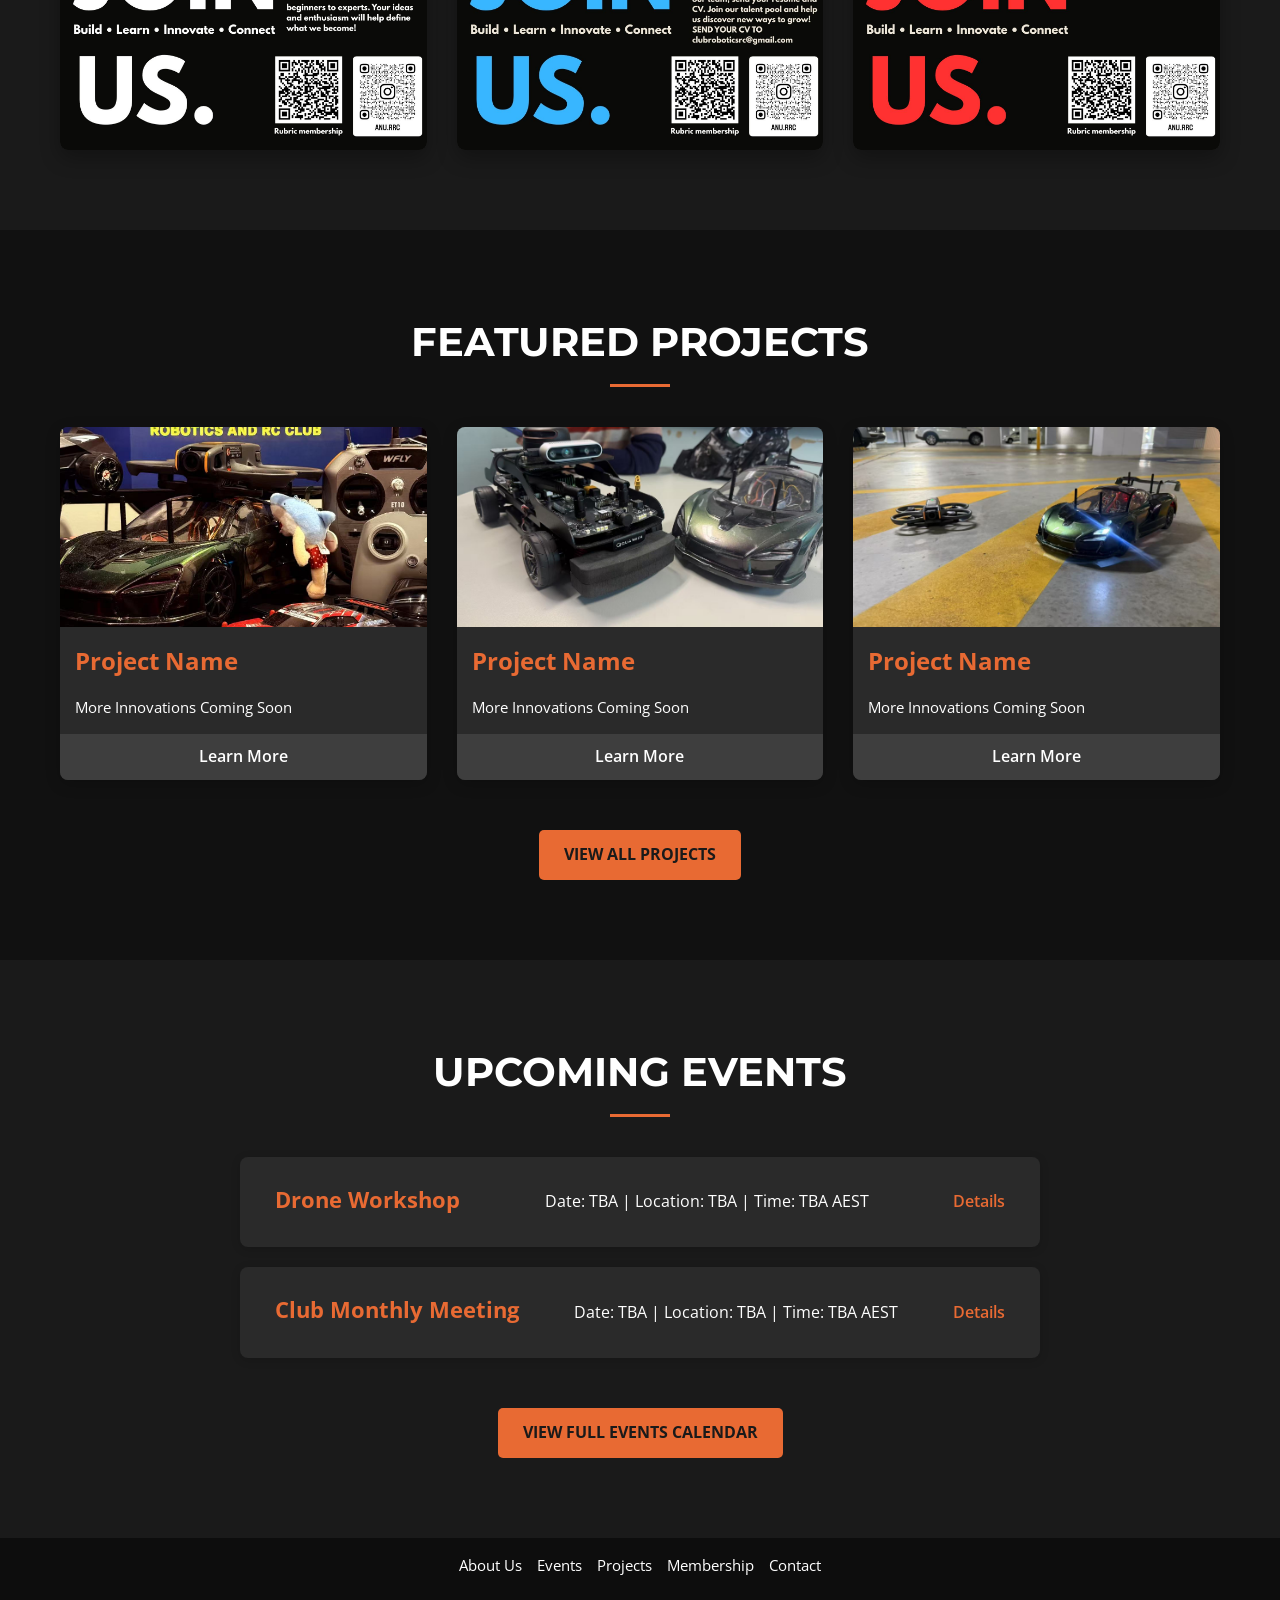
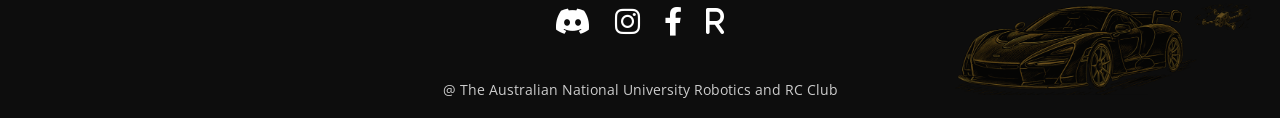
==== commit 3b45b229: "Update index.html" ====
--- a/index.html
+++ b/index.html
@@ -5,7 +5,7 @@
     <meta name="viewport" content="width=device-width, initial-scale=1.0">
     <title>ANU Robotics & RC Club - Explore the Future, Create the Unlimited!</title>
     <link rel="stylesheet" href="style.css">
-    <link rel="icon" type="image/png" href="Images/icon.png">
+    <link rel="icon" type="image/png" href="Images/icon1.png">
     <link rel="preconnect" href="https://fonts.googleapis.com">
     <link rel="preconnect" href="https://fonts.gstatic.com" crossorigin>
     <link href="https://fonts.googleapis.com/css2?family=Montserrat:wght@700;800;900&family=Open+Sans:wght@400;600&display=swap" rel="stylesheet">
@@ -17,7 +17,7 @@
         <div class="header-content container">
             <div class="site-title"><img src="Images/logo.png" alt="ANURRC Club Logo" class="site-logo">ANURRC</div><nav class="main-nav">
                 <ul>
-                    <li><a href="#featured-projects-section">Projects</a></li>
+                    <li><a href="battlebots_homepage.html" target="_blank">BATTLE BOTS 2026</a></li>
                     <li><a href="#upcoming-events-section">Events</a></li>
                     <li><a href="#" class="has-dropdown">About Us <span class="dropdown-arrow"></span></a>
                         <ul class="dropdown-menu">
